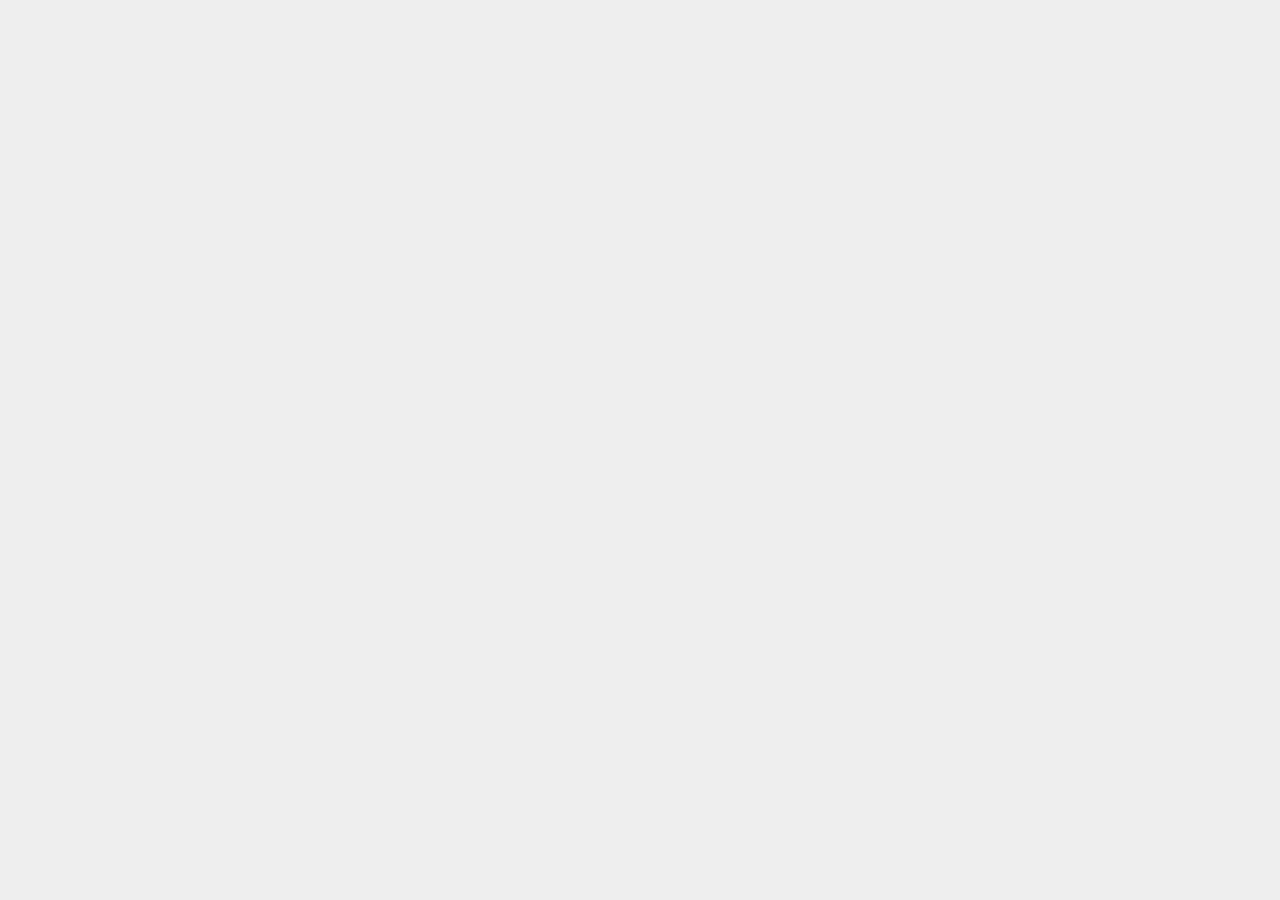
==== index.html @ 1295e6eb "Update index.html" ====
<!doctype html>
<html lang="zh-CN">
<head>
    <meta charset="utf-8">
    <title>Catch the Kitten</title>
    <style>
        * {
            padding: 0;
            margin: 0
        }

        body {
            background-color: #eeeeee;
        }

        #catch-the-cat {
            width: 100%;
            margin-top: 32px;
            text-align: center;
            top: 50%;
            transform: translateY(-50%);
            position: absolute;
        }

        a:link {
	        color: #fb7299;
	        text-decoration: none;
        }

        a:visited {
	        text-decoration: none;
	        color: #00a1d6;
        }
        
        a:hover {
	        text-decoration: underline;
        }
       
        a:active {
	        text-decoration: none;
        }
    </style>
</head>

<body>
    <script src="https://spiraltower.gitee.io/404/phaser.min.js"></script>
    <script src="https://spiraltower.gitee.io/404/catch-the-cat.js"></script>
	<style>
		p{
			font-size: 90px;
			text-align: center;
		}
		div{
			text-align: center
		}
	</style>
    <div id="catch-the-cat"></div>
    <script>
        window.game = new CatchTheCatGame({
            w: 11,
            h: 15,
            r: 25,
            backgroundColor: 0xffffff,
            parent: 'catch-the-cat',
            statusBarAlign: 'center',
            credit: ''
        });
    </script>
</body>
</html>
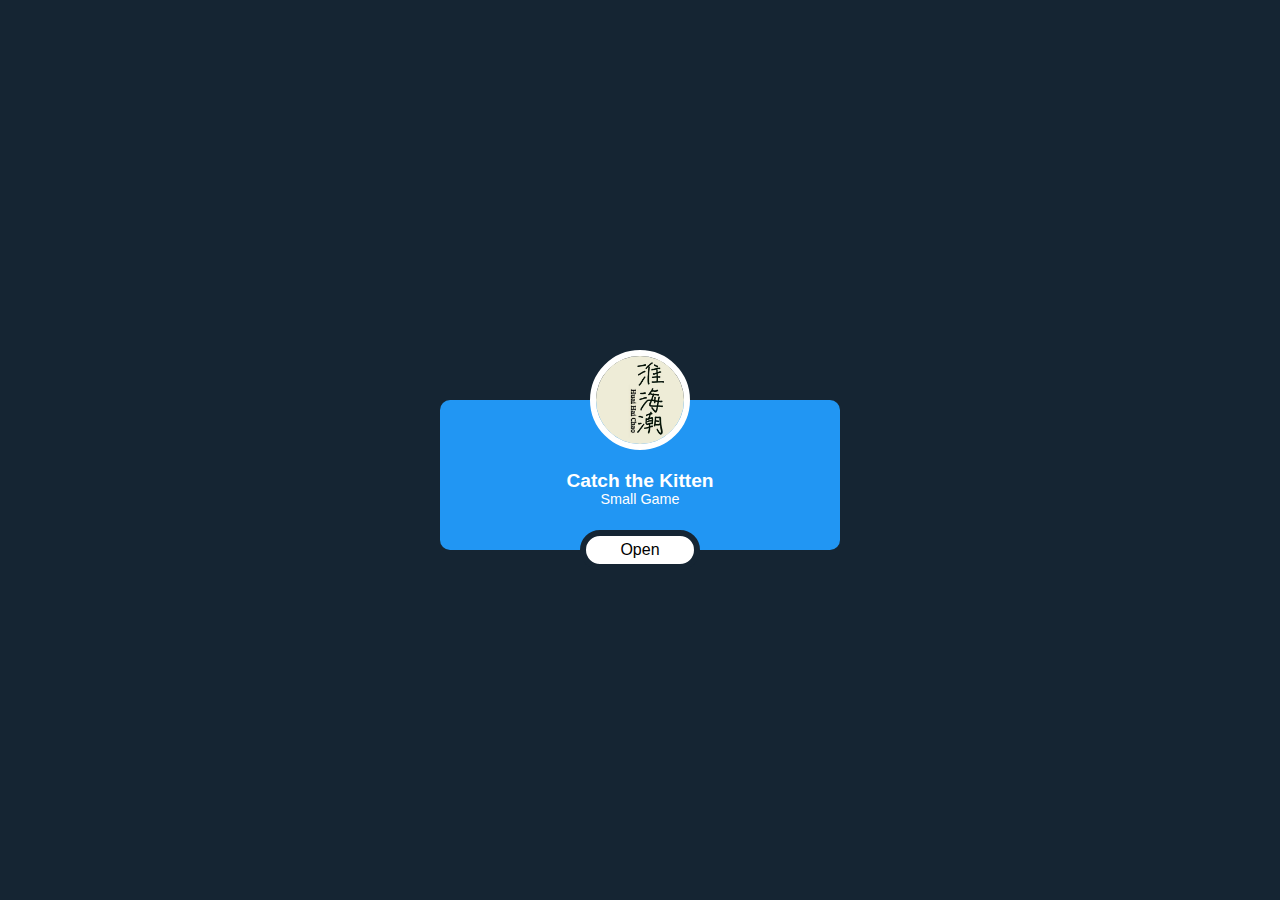
==== commit ea886cc8: "Add files via upload" ====
--- a/index.html
+++ b/index.html
@@ -1,70 +1,56 @@
-<!doctype html>
-<html lang="zh-CN">
+<!DOCTYPE html>
+<html lang="zh_Hans">
 <head>
-    <meta charset="utf-8">
-    <title>Catch the Kitten</title>
-    <style>
-        * {
-            padding: 0;
-            margin: 0
-        }
-
-        body {
-            background-color: #eeeeee;
-        }
-
-        #catch-the-cat {
-            width: 100%;
-            margin-top: 32px;
-            text-align: center;
-            top: 50%;
-            transform: translateY(-50%);
-            position: absolute;
-        }
-
-        a:link {
-	        color: #fb7299;
-	        text-decoration: none;
-        }
-
-        a:visited {
-	        text-decoration: none;
-	        color: #00a1d6;
-        }
-        
-        a:hover {
-	        text-decoration: underline;
-        }
-       
-        a:active {
-	        text-decoration: none;
-        }
-    </style>
+  <meta charset="UTF-8">
+  <meta http-equiv="X-UA-Compatible" content="IE=edge">
+  <meta name="viewport" content="width=device-width, initial-scale=1.0">
+  <title>Animated Profile Cards</title>
+  <link rel="stylesheet" href="./css/style.css">
 </head>
-
 <body>
-    <script src="https://spiraltower.gitee.io/404/phaser.min.js"></script>
-    <script src="https://spiraltower.gitee.io/404/catch-the-cat.js"></script>
-	<style>
-		p{
-			font-size: 90px;
-			text-align: center;
-		}
-		div{
-			text-align: center
-		}
-	</style>
-    <div id="catch-the-cat"></div>
-    <script>
-        window.game = new CatchTheCatGame({
-            w: 11,
-            h: 15,
-            r: 25,
-            backgroundColor: 0xffffff,
-            parent: 'catch-the-cat',
-            statusBarAlign: 'center',
-            credit: ''
-        });
-    </script>
+  <div class="card">
+    <div class="user">
+      <div class="imgBx">
+        <img src="./images/user.jpg" alt="user">
+      </div>
+      <div class="content">
+        <h2>Catch the Kitten<br><span>Small Game</span></h2>
+      </div>
+      <span class="toggle"></span>
+    </div>
+    <ul class="contact">
+      <li style="--clr:#FBD2DE; --i:0;">
+        <a href="./1515">
+          <div class="iconBx"><h2>1</h2></div>
+          <p>15格 × 15格&nbsp;&nbsp;简单&nbsp;（或许是的）</p>
+        </a>
+      </li>
+      <li style="--clr:#FBB7CA; --i:1;">
+        <a href="./1510">
+          <div class="iconBx"><h2>2</h2></div>
+          <p>15格 × 10格&nbsp;&nbsp;普通&nbsp;（一点进阶）</p>
+        </a>
+      </li>
+      <li style="--clr:#FB9BB6; --i:2;">
+        <a href="./1015">
+          <div class="iconBx"><h2>3</h2></div>
+          <p>10格 × 15格&nbsp;&nbsp;普通&nbsp;（没啥区别）</p>
+        </a>
+      </li>
+      <li style="--clr:#FB80A3; --i:2;">
+        <a href="./1010">
+          <div class="iconBx"><h2>4</h2></div>
+          <p>10格 × 10格&nbsp;&nbsp;困难&nbsp;（可能简单）</p>
+        </a>
+      </li>
+    </ul>
+  </div>
+  <script>
+    const toggle = document.querySelector('.toggle'),
+      card = document.querySelector('.card')
+      toggle.onclick = () => {
+      card.classList.toggle('active')
+    }
+  </script>
 </body>
-</html>
+</html>--- a/css/style.css
+++ b/css/style.css
@@ -0,0 +1,220 @@
+@import './google-font.css';
+
+*
+{
+  padding: 0;
+  margin: 0;
+  box-sizing: border-box;
+}
+
+:root
+{
+  --bg: #152533;
+}
+
+body
+{
+  display: flex;
+  justify-content: center;
+  align-items: center;
+  min-height: 100vh;
+  background-color: var(--bg);
+  font-family: 'Poppins',sans-serif;
+}
+
+.card
+{
+  position: relative;
+  transition: 0.5s;
+  height: 100px;
+  transition-delay: 0.5s;
+}
+
+.card.active{
+  height: 450px;
+  transition-delay: 0s;
+}
+
+.card .user
+{
+  position: relative;
+  width: 400px;
+  min-height: 150px;
+  background-color: #2196f3;
+  display: flex;
+  justify-content: center;
+  align-items: center;
+  flex-direction: column;
+  padding: 60px 40px 30px;
+  gap: 10px;
+  border-radius: 10px;
+}
+
+
+.card .user .imgBx
+{
+  width: 100px;
+  height: 100px;
+  position: absolute;
+  top: 0;
+  transform: translateY(-50%);
+  border-radius: 100%;
+  border: 6px solid #fff;
+  overflow: hidden;
+  transition: 0.5s;
+  z-index: 10;
+}
+.card .user .imgBx img
+{
+  width: 100%;
+  height: 100%;
+  object-fit: cover;
+}
+
+.card .user .content
+{
+  position: relative;
+  text-align: center;
+}
+
+.card .user .content h2
+{
+  font-size: 1.2em;
+  line-height: 1.05rem;
+  font-weight: 600;
+  color: #fff;
+}
+
+.card .user .content h2 span
+{
+  font-size: 0.75em;
+  font-weight: 400;
+}
+
+.card .user .toggle
+{
+  position: absolute;
+  bottom: 0;
+  width: 120px;
+  padding: 5px 15px;
+  background-color: #fff;
+  border-radius: 30px;
+  transform: translateY(50%);
+  border:6px solid var(--bg);
+  text-align: center;
+  cursor: pointer;
+  font-weight: 500;
+  transition: 0.5s;
+}
+
+.card.active .user .toggle{
+  background-color: #fb7299;
+  color: #fff;
+}
+
+.card .user .toggle::before
+{
+  content: 'Open';
+}
+
+.card.active .user .toggle::before
+{
+  content: 'Back';
+}
+
+.card .contact
+{
+  position: relative;
+  top:30px;
+  width: 100%;
+  height: 0;
+  /* overflow: hidden; */
+  display: flex;
+  flex-direction: column;
+  gap: 10px;
+  transition: 0.5s;
+}
+
+.card.active .contact
+{
+  height: 325px;
+}
+
+.card .contact li
+{
+  list-style: none;
+  width: 100%;
+  min-height: 100px;
+  background-color: #fff;
+  border-radius: 10px;
+  display: flex;
+  transition: 0.5s;
+  opacity: 0;
+  transform:scale(0);
+  padding: 10px 20px;
+  transition-delay: 0.5s;
+}
+
+.card.active .contact li
+{
+  opacity: 1;
+  transform: scale(1);
+  transition-delay:calc(0.25s * var(--i));
+}
+.card.active .contact:hover li
+{
+  opacity: 0.15;
+  filter: blur(2px);
+  transition-delay: 0s;
+}
+
+.card.active .contact li:hover
+{
+  opacity: 1;
+ filter: blur(0px) ;
+}
+.card .contact li a
+{
+  display: flex;
+  align-items: center;
+  text-decoration: none;
+  gap: 10px;
+}
+
+.card .contact li a .iconBx
+{
+  position: relative;
+  width: 60px;
+  height: 60px;
+  background-color: var(--clr);
+  border-radius: 100%;
+  display: flex;
+  justify-content: center;
+  align-items: center;
+}
+
+
+.card .contact li a .iconBx i
+{
+  color: #fff;
+  font-size: 1.5em;
+}
+
+.card .contact li a h2
+{
+  color:#fff;
+  font-family:'Segoe UI', Tahoma, Geneva, Verdana, sans-serif;
+  font-size: 1.8em;
+}
+
+.card .contact li a p
+{
+  color: #666;
+  font-size: 1.1em;
+}
+
+
+.card .contact li a:hover p
+{
+  color: #111;
+}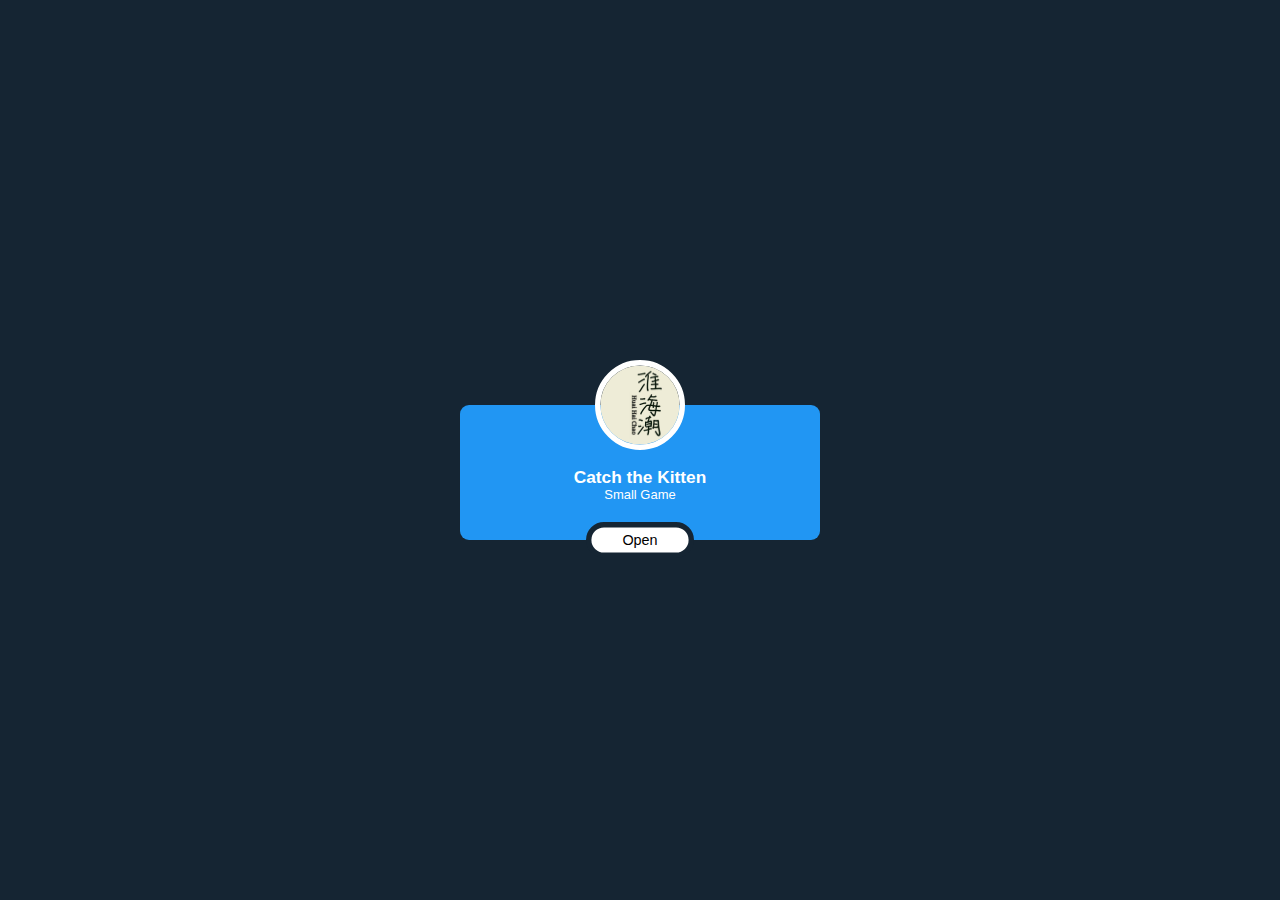
==== commit 8e4a6509: "Add files via upload" ====
--- a/index.html
+++ b/index.html
@@ -6,8 +6,19 @@
   <meta name="viewport" content="width=device-width, initial-scale=1.0">
   <title>Animated Profile Cards</title>
   <link rel="stylesheet" href="./css/style.css">
+  <script>
+    var _hmt = _hmt || [];
+    (function() {
+      var hm = document.createElement("script");
+      hm.src = "https://hm.baidu.com/hm.js?9ff4b0f37c3bd60bb78a3efc414af7f7";
+      var s = document.getElementsByTagName("script")[0]; 
+      s.parentNode.insertBefore(hm, s);
+    })();
+    </script>
+    
 </head>
-<body>
+<body style="transform:scale(0.9,0.9);">
+  
   <div class="card">
     <div class="user">
       <div class="imgBx">
@@ -26,21 +37,33 @@
         </a>
       </li>
       <li style="--clr:#FBB7CA; --i:1;">
-        <a href="./1510">
+        <a href="./1511">
           <div class="iconBx"><h2>2</h2></div>
           <p>15格 × 10格&nbsp;&nbsp;普通&nbsp;（一点进阶）</p>
         </a>
       </li>
       <li style="--clr:#FB9BB6; --i:2;">
-        <a href="./1015">
+        <a href="./1115">
           <div class="iconBx"><h2>3</h2></div>
           <p>10格 × 15格&nbsp;&nbsp;普通&nbsp;（没啥区别）</p>
         </a>
       </li>
-      <li style="--clr:#FB80A3; --i:2;">
-        <a href="./1010">
+      <li style="--clr:#FB80A3; --i:3;">
+        <a href="./1111">
           <div class="iconBx"><h2>4</h2></div>
-          <p>10格 × 10格&nbsp;&nbsp;困难&nbsp;（可能简单）</p>
+          <p>10格 × 10格&nbsp;&nbsp;一般&nbsp;（可能简单）</p>
+        </a>
+      </li>
+      <li style="--clr:#FB6791; --i:4;">
+        <a href="./0909">
+          <div class="iconBx"><h2>5</h2></div>
+          <p>09格 × 09格&nbsp;&nbsp;困难&nbsp;（两点进阶）</p>
+        </a>
+      </li>
+      <li style="--clr:#FB4D7E; --i:5;">
+        <a href="./0808">
+          <div class="iconBx"><h2>6</h2></div>
+          <p>08格 × 08格&nbsp;&nbsp;困难&nbsp;（或许运气）</p>
         </a>
       </li>
     </ul>
@@ -52,5 +75,6 @@
       card.classList.toggle('active')
     }
   </script>
+
 </body>
 </html>